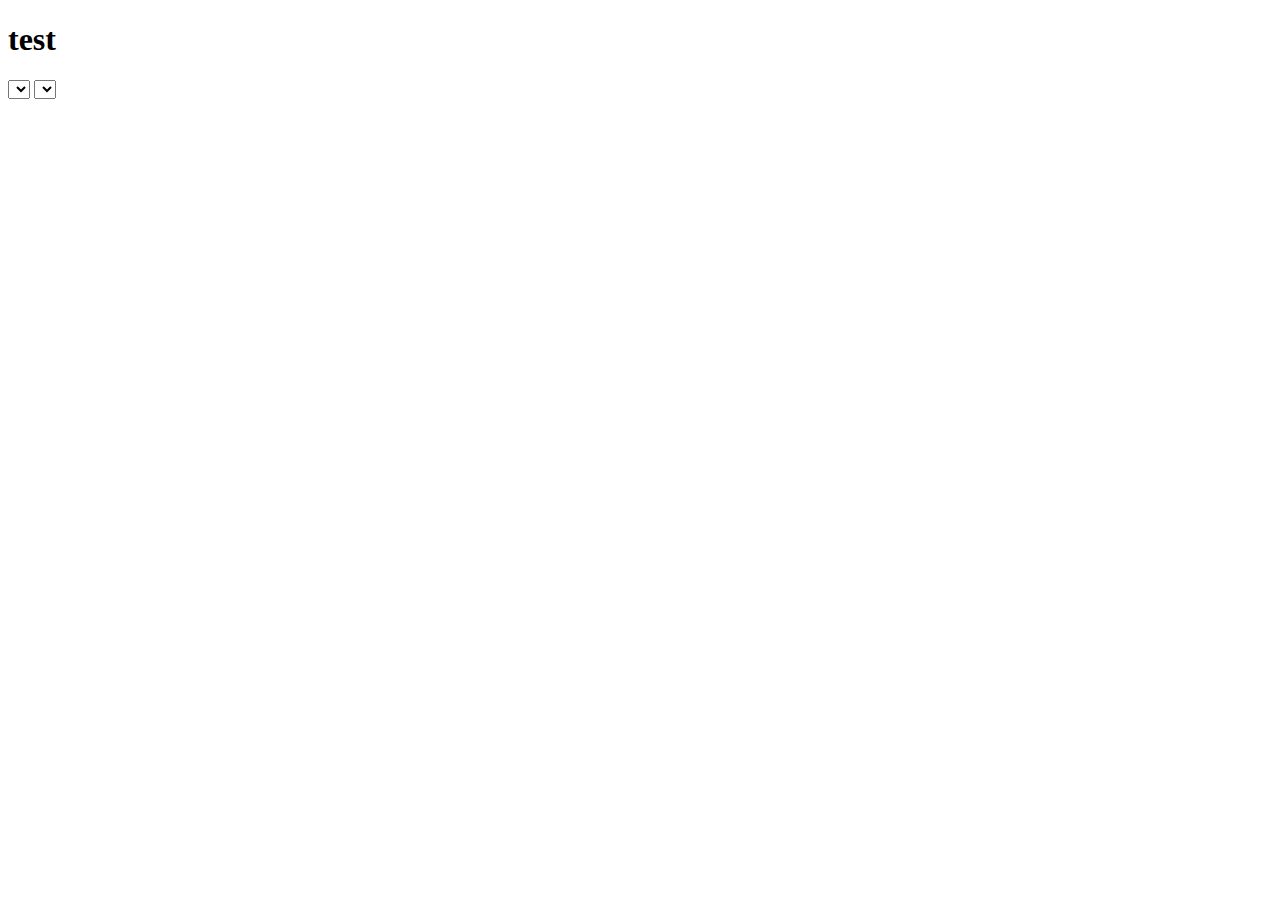
==== barchart.html @ 38304bbd "working histogram in progress" ====
<!DOCTYPE html>
<html lang="en">

<head>
    <meta charset="UTF-8">
    <meta name="viewport" content="width=device-width, initial-scale=1.0">
    <title>Pie Chart</title>
</head>

<body>
    <h1>test</h1>
    <script src="./script/script.js">
    </script>
    <select name="multioptions" id="multioptions"></select>
    <select name="authors" id="authors"></select>

    <!-- The page will render the pie chart later, the function just needs to be here to exist -->
    <script defer src="https://cdn.plot.ly/plotly-latest.min.js"></script>

    <script>
        async function renderBarChart(repoName) {
    
            // Get the currently selected repository name
            const currentRepoName = document.getElementById("multioptions").value;

            try {
                // Fetch plot data from the API
                const plotData = await getBarPlots(currentRepoName); // Uses the getPlots function

                // Create the pie chart
                createChart(plotData, "pieChart", "bar"); // Render the chart in the #pieChart element
            } catch (error) {
                console.error("Error rendering pie chart:", error);
            }
        }
        
        async function populateDropDown() {
            var repoNameData = await getRepoNames()


            var parent = document.body
            let select = document.getElementById("multioptions")


            for (let i = 0; i < repoNameData.length; i++) {
                const repoName = repoNameData[i].name;

                let option = document.createElement('option')
                option.text = repoName
                option.value = repoName
                option.setAttribute("id", "multioptions")

                select.appendChild(option)
            }
            // Render pie chart for the first repository by default
            if (repoNameData.length > 0) {
                    await renderBarChart();
                }
        }
         




         async function populateAuthorsDropDown() {
            var currentRepoName = document.getElementById("multioptions").value
            var authorData = await getAuthors(currentRepoName)
            console.log(authorData)

            var parent = document.body
            let select = document.getElementById("authors")

                for (let i = 0; i < authorData.length; i++) {
                    const author = authorData[i].author;

                    let option = document.createElement('option')
                    option.text = author
                    option.value = author
                    option.setAttribute("id", "multioptions")

                    select.appendChild(option)
                }
            }
    populateDropDown().then(()=>{
        populateAuthorsDropDown()
    });

    let repoOptions = document.getElementById("multioptions")
    let authorOptions = document.getElementById("authors")
    repoOptions.addEventListener('change', function(event){
        authorOptions.options.length = 0
        populateAuthorsDropDown()
        renderBarChart()
    })
    </script>

    <div id="pieChart"></div>

   
    
</body>

</html>
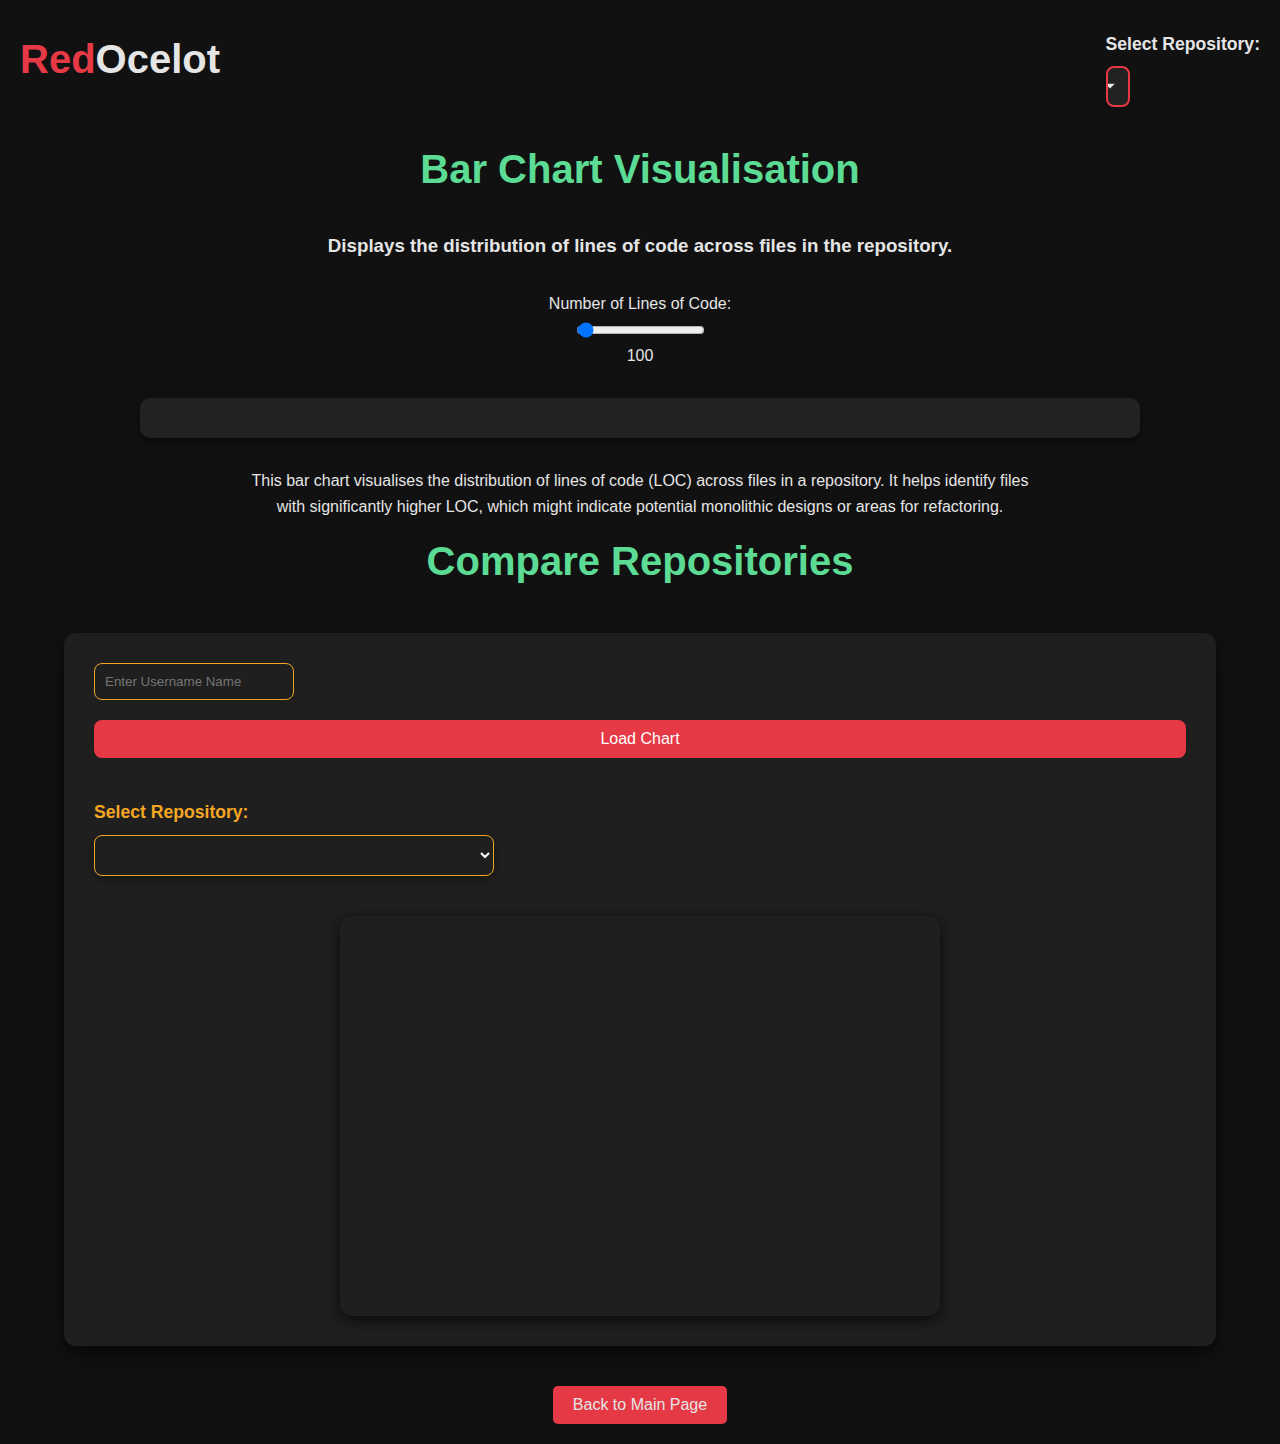
==== commit 5ce372f8: "Cleaned Frontend" ====
--- a/barchart.html
+++ b/barchart.html
@@ -4,100 +4,167 @@
 <head>
     <meta charset="UTF-8">
     <meta name="viewport" content="width=device-width, initial-scale=1.0">
-    <title>Pie Chart</title>
+    <link rel="stylesheet" href="style/stylesheet.css">
+    <script defer src="https://cdn.plot.ly/plotly-latest.min.js"></script>
+    <script defer src="./script/script.js"></script>
+    <title>Red Ocelot - Bar Chart</title>
 </head>
 
 <body>
-    <h1>test</h1>
-    <script src="./script/script.js">
-    </script>
-    <select name="multioptions" id="multioptions"></select>
-    <select name="authors" id="authors"></select>
+    <!-- Navbar -->
+    <nav class="navbar">
+        <h1><span class="red-text">Red</span><span class="white-text">Ocelot</span></h1>
+        <div class="navbar-brand">
+            <div id="dropdown-container">
+                <label for="multioptions"><span class="white-text">Select Repository:</span></label>
+                <select id="multioptions" name="multioptions"></select>
+            </div>
+        </div>
+    </nav>
 
-    <!-- The page will render the pie chart later, the function just needs to be here to exist -->
-    <script defer src="https://cdn.plot.ly/plotly-latest.min.js"></script>
+    <!-- Main Heading -->
+    <h1>Bar Chart Visualisation</h1>
+    <h3>Displays the distribution of lines of code across files in the repository.</h3>
 
+    <!-- Filters Section -->
+    <div id="filters">
+        <div id="slider-container">
+            <label for="code-lines"><span class="white-text">Number of Lines of Code:</span></label>
+            <input type="range" id="code-lines" name="code-lines" min="1" max="5000" value="100" step="1">
+            <span id="code-slider-value">100</span>
+        </div>
+    </div>
+
+    <!-- Chart Container -->
+    <div id="barChart"></div>
+
+    <!-- Additional Information -->
+    <p>
+        This bar chart visualises the distribution of lines of code (LOC) across files in a repository. 
+        It helps identify files with significantly higher LOC, which might indicate potential monolithic designs or areas for refactoring.
+    </p>
+
+    <h1 id="toggleCompare">Compare Repositories</h1>
+
+    <!-- Comparison Div -->
+    <div id="comparisonDiv">
+        <input type="text" id="compareRepoInput" placeholder="Enter Username Name" />
+        <button id="loadChartButton">Load Chart</button>
+    
+        <!-- Dropdown for selecting repositories -->
+        <div id="dropdown-container">
+            <label for="repoDropdown">Select Repository:</label>
+            <select id="repoDropdown"></select>
+        </div>
+    
+        <!-- Current Repository Chart in Compare Section -->
+        <div id="currentRepoChart" style="width: 600px; height: 400px; margin: auto;" class="comparison-chart"></div>
+    </div>
+    <!-- Back Button to go Back to the Index Page -->
+    <a href="index.html"><button class="back-button">Back to Main Page</button></a>
+
+    <!-- JavaScript -->
     <script>
-        async function renderBarChart(repoName) {
+        document.addEventListener("DOMContentLoaded", async () => {
+            const dropdown = document.getElementById("multioptions");
+            const repoDropdown = document.getElementById("repoDropdown");
+            const slider = document.getElementById("code-lines");
+            const sliderValue = document.getElementById("code-slider-value");
+            const loadChartButton = document.getElementById("loadChartButton");
     
-            // Get the currently selected repository name
-            const currentRepoName = document.getElementById("multioptions").value;
-
+            // Populate dropdown with repository names
+            async function populateDropdown() {
+                try {
+                    const repoNames = await getRepoNames();
+                    dropdown.innerHTML = ''; // Clear existing options
+    
+                    repoNames.forEach((repo) => {
+                        const option = document.createElement("option");
+                        option.textContent = repo.name;
+                        option.value = repo.name;
+                        dropdown.appendChild(option);
+                    });
+    
+                    // Render bar chart for the first repository by default
+                    if (repoNames.length > 0) {
+                        await renderBarChart(repoNames[0].name);
+                    }
+                } catch (error) {
+                    console.error("Error populating dropdown:", error);
+                }
+            }
+    
+            // Render bar chart based on selected repository and slider value
+            async function renderBarChart(repoName = dropdown.value, targetElementId = "barChart") {
+                const codeLines = slider.value;
+    
+                try {
+                    const plotData = await getBarPlots(repoName, codeLines);
+                    createChart(plotData, targetElementId, "bar");
+                } catch (error) {
+                    console.error(`Error rendering bar chart for repository ${repoName}:`, error);
+                }
+            }
+    
+            // Load repositories for comparison
+            async function loadRepositoriesForAuthor() {
+                const author = document.getElementById("compareRepoInput").value;
+                if (!author) {
+                    alert("Please enter an author name.");
+                    return;
+                }
+                const repos = await getAuthorRepositories(author);
+                try {
+                    
+                    repoDropdown.innerHTML = ''; 
+    
+                    repos.forEach((repo) => {
+                        const option = document.createElement("option");
+                        option.textContent = repo;
+                        option.value = repo;
+                        repoDropdown.appendChild(option);
+                    });
+    
+                    // Render bar chart for the first repository by default
+                    if (repos.length > 0) {
+                        await renderAuthorBarChart(repos[0], "currentRepoChart");
+                    }
+    
+                    // Event listener for dropdown changes
+                    repoDropdown.addEventListener("change", async () => {
+                        const selectedRepo = repoDropdown.value;
+                        if (selectedRepo) {
+                            await renderAuthorBarChart(selectedRepo, "currentRepoChart");
+                        }
+                    });
+                } catch (error) {
+                    console.error("Error loading repositories for author:", error);
+                }
+            }
+    
+            // Event listeners
+            dropdown.addEventListener("change", () => renderBarChart());
+            slider.addEventListener("input", () => {
+                sliderValue.textContent = slider.value;
+                renderAuthorBarChart();
+            });
+            loadChartButton.addEventListener("click", loadRepositoriesForAuthor);
+    
+            // Initialize
+            await populateDropdown();
+        });
+    
+        // Function to render the bar chart
+        async function renderAuthorBarChart(repoName, targetElementId = "comparisonDiv") {
             try {
-                // Fetch plot data from the API
-                const plotData = await getBarPlots(currentRepoName); // Uses the getPlots function
-
-                // Create the pie chart
-                createChart(plotData, "pieChart", "bar"); // Render the chart in the #pieChart element
+                const userName = document.getElementById("compareRepoInput").value;
+                const plotData = await getauthorbarchart(repoName,userName); 
+                createChart(plotData, targetElementId, "bar");
             } catch (error) {
-                console.error("Error rendering pie chart:", error);
+                console.error(`Error rendering bar chart for repository ${repoName}:`, error);
             }
         }
-        
-        async function populateDropDown() {
-            var repoNameData = await getRepoNames()
-
-
-            var parent = document.body
-            let select = document.getElementById("multioptions")
-
-
-            for (let i = 0; i < repoNameData.length; i++) {
-                const repoName = repoNameData[i].name;
-
-                let option = document.createElement('option')
-                option.text = repoName
-                option.value = repoName
-                option.setAttribute("id", "multioptions")
-
-                select.appendChild(option)
-            }
-            // Render pie chart for the first repository by default
-            if (repoNameData.length > 0) {
-                    await renderBarChart();
-                }
-        }
-         
-
-
-
-
-         async function populateAuthorsDropDown() {
-            var currentRepoName = document.getElementById("multioptions").value
-            var authorData = await getAuthors(currentRepoName)
-            console.log(authorData)
-
-            var parent = document.body
-            let select = document.getElementById("authors")
-
-                for (let i = 0; i < authorData.length; i++) {
-                    const author = authorData[i].author;
-
-                    let option = document.createElement('option')
-                    option.text = author
-                    option.value = author
-                    option.setAttribute("id", "multioptions")
-
-                    select.appendChild(option)
-                }
-            }
-    populateDropDown().then(()=>{
-        populateAuthorsDropDown()
-    });
-
-    let repoOptions = document.getElementById("multioptions")
-    let authorOptions = document.getElementById("authors")
-    repoOptions.addEventListener('change', function(event){
-        authorOptions.options.length = 0
-        populateAuthorsDropDown()
-        renderBarChart()
-    })
     </script>
-
-    <div id="pieChart"></div>
-
-   
-    
 </body>
 
-</html>+</html>
--- a/style/stylesheet.css
+++ b/style/stylesheet.css
@@ -0,0 +1,648 @@
+/* General Reset */
+* {
+    margin: 0;
+    padding: 0;
+    box-sizing: border-box;
+    font-family: Poppins, sans-serif;
+    color: #e5e5e5;
+}
+
+/* Body Styling */
+body {
+    background-color: #111111;
+    line-height: 1.6;    
+    display: flex; 
+    flex-direction: column; 
+    min-height: 100vh;
+}
+
+body > * {
+    flex: 1; 
+}
+
+/* Center the h3 and p tags */
+h3, p {
+    text-align: center;
+    margin: 10px auto;
+    max-width: 800px; 
+}
+
+a {
+    text-decoration: none;
+}
+
+/* Center the h3 and p tags within chart sections */
+#pieChartSection h3, #pieChartSection p,
+#histogramChartSection h3, #histogramChartSection p,
+#barChartSection h3, #barChartSection p,
+#bubbleChartSection h3, #bubbleChartSection p {
+    text-align: center;
+    margin: 10px auto;
+    max-width: 800px; 
+}
+
+/* Container */
+.container-fluid {
+    max-width: 1200px;
+    margin: 0 auto;
+    padding: 20px;
+}
+
+/* Navbar Styling */
+.navbar {
+    padding: 10px 20px;
+    display: flex;
+    justify-content: space-between;
+    align-items: center;
+}
+
+.navbar-brand a {
+    color: #f00909;
+    text-decoration: none;
+    font-size: 1.5em;
+    font-weight: bold;
+}
+
+.navbar-menu {
+    display: flex;
+    gap: 20px;
+    list-style: none;
+}
+
+.navbar-menu a {
+    color: #f00909;
+    text-decoration: none;
+    font-weight: bold;
+    font-size: 1em;
+    transition: color 0.3s ease;
+}
+
+.navbar-menu a:hover {
+    color: #fff;
+}
+
+/* Dropdown Container */
+#dropdown-container {
+    display: flex;
+    align-items: center;
+    justify-content: center;
+    margin-right: 20px; 
+    font-size: 1em; 
+}
+
+/* Dropdown Styling */
+#multioptions {
+    padding: 10px;
+    font-size: 1em;
+    border: 2px solid #E63946; 
+    border-radius: 8px; 
+    background-color: #222222; 
+    color: #e5e5e5;
+    cursor: pointer; 
+    transition: all 0.3s ease; 
+    box-shadow: 0px 4px 6px rgba(0, 0, 0, 0.1); 
+}
+
+/* Hover Effect */
+#multioptions:hover {
+    background-color: #333333; 
+    border-color: #5CDB95; 
+}
+
+/* Focused Dropdown */
+#multioptions:focus {
+    outline: none; 
+    border-color: #F5A623; 
+    box-shadow: 0px 0px 8px rgba(245, 166, 35, 0.6); 
+}
+
+/* Label Styling */
+#dropdown-container label {
+    font-weight: bold; 
+    color: #e5e5e5; 
+}
+
+/* Dropdown Arrow Customization */
+#multioptions {
+    appearance: none; 
+    -webkit-appearance: none;
+    -moz-appearance: none;
+    background-image: url("data:image/svg+xml;charset=UTF-8,%3Csvg xmlns='http://www.w3.org/2000/svg' viewBox='0 0 20 20'%3E%3Cpath fill='%23e5e5e5' d='M10 12l-6-6h12z'/%3E%3C/svg%3E");
+    background-repeat: no-repeat;
+    background-position: right 10px center;
+    background-size: 1em;
+    padding-right: 30px; 
+}
+
+h1 {
+    font-size: 2.5em;
+    color: #5CDB95;
+    margin-bottom: 20px;
+    text-align: center;
+}
+
+/* Main Content Styling */
+.main-content {
+    text-align: center; 
+    margin-top: 50px; 
+}
+
+.main-content h1 {
+    color: #5CDB95; 
+    font-size: 4.5em;
+    margin-bottom: 10px;
+}
+
+.main-content h3 {
+    color: #F5A623; 
+    font-size: 2.5em;
+    margin-bottom: 20px;
+}
+
+.main-content p {
+    font-size: 1.1em;
+    line-height: 1.8;
+    max-width: 800px;
+    margin: 0 auto;
+    color: #e5e5e5;
+}
+
+/* Button Styling */
+#button-container {
+    text-align: center;
+    margin-top: 30px;
+}
+
+#button-container button {
+    background-color: #5CDB95;
+    color: #111111;
+    font-size: 1em;
+    padding: 10px 20px;
+    margin: 10px;
+    border: none;
+    border-radius: 5px;
+    cursor: pointer;
+    transition: background-color 0.3s ease, transform 0.2s ease;
+}
+
+#button-container button:hover {
+    background-color: #444444;
+    color: #e5e5e5;
+    transform: scale(1.05);
+}
+
+/* Accent Colors for Highlights */
+.red-text {
+    color: #E63946;
+}
+
+.white-text {
+    color: #e5e5e5;
+}
+
+#pieChart {
+    background-color: #111111; 
+    color: #e5e5e5; 
+    padding: 20px; 
+    border-radius: 10px; 
+    display: block; 
+    width: 90%; 
+    max-width: 1000px; 
+    height: 500px;
+    margin: auto; 
+    z-index: 10; 
+}
+
+/* New class to hide elements */
+.hidden {
+    display: none;
+}
+
+/* Ensure Pie Chart Section visibility */
+#pieChartSection h1 {
+    text-align: center;
+    color: #F5A623;
+    margin-bottom: 20px;
+}
+
+/* Back Button Styling */
+.back-button {
+    background-color: #E63946; 
+    color: #e5e5e5;
+    font-size: 1em;
+    padding: 10px 20px;
+    margin: 20px auto;
+    border: none;
+    border-radius: 5px;
+    cursor: pointer;
+    display: block;
+    margin: 30px auto;
+    text-align: center;
+    transition: background-color 0.3s ease, transform 0.2s ease;
+}
+
+.back-button:hover {
+    background-color: #F5A623; 
+    transform: scale(1.05);
+}
+
+.back-button:focus {
+    outline: none; 
+    box-shadow: 0px 0px 8px rgba(245, 166, 35, 0.6); 
+}
+
+/* Dropdown Styling */
+#multioptions {
+    padding: 10px;
+    font-size: 1em;
+    border: 2px solid #E63946;
+    border-radius: 8px;
+    background-color: #222222;
+    color: #e5e5e5;
+    cursor: pointer;
+    transition: all 0.3s ease;
+    box-shadow: 0px 4px 6px rgba(0, 0, 0, 0.1);
+}
+
+/* Date Picker Styling */
+input[type="date"] {
+    padding: 10px;
+    font-size: 1em;
+    border: 2px solid #E63946;
+    border-radius: 8px;
+    background-color: #222222;
+    color: #e5e5e5;
+    margin: 0 5px;
+    cursor: pointer;
+    transition: all 0.3s ease;
+}
+
+/* Histogram Chart Container */
+#histogramChart {
+    background-color: #111111;
+    color: #e5e5e5;
+    padding: 20px;
+    border-radius: 10px;
+    margin: 20px auto;
+    width: 80%;
+    max-width: 800px;
+}
+
+/* Back Button Styling */
+.back-button {
+    background-color: #E63946;
+    color: #e5e5e5;
+    font-size: 1em;
+    padding: 10px 20px;
+    border: none;
+    border-radius: 5px;
+    cursor: pointer;
+    display: block;
+    margin: 20px auto;
+    text-align: center;
+    transition: background-color 0.3s ease, transform 0.2s ease;
+}
+
+.back-button:hover {
+    background-color: #F5A623;
+    transform: scale(1.05);
+}
+
+/* Pie Chart Styling */
+#mainPieChart {
+    background-color: #222222;
+    padding: 20px;
+    border-radius: 10px;
+    box-shadow: 0 4px 10px rgba(0, 0, 0, 0.5);
+    margin: 20px auto;
+    width: 90%;
+    max-width: 1000px;
+    height: 500px; 
+    display: flex;
+    justify-content: center;
+    align-items: center;
+}
+
+/* Chart Container Styling */
+#mainHistogram {
+    background-color: #222222;
+    padding: 20px;
+    border-radius: 10px;
+    box-shadow: 0 4px 10px rgba(0, 0, 0, 0.5);
+    margin: 20px auto;
+    width: 90%;
+    max-width: 1000px;
+    height: 500px; 
+    display: flex;
+    justify-content: center;
+    align-items: center;
+}
+
+#barChart {
+    background-color: #222222;
+    padding: 20px;
+    border-radius: 10px;
+    box-shadow: 0 4px 10px rgba(0, 0, 0, 0.5);
+    margin: 20px auto; 
+    width: 100%;
+    max-width: 1000px; 
+    height: 500px; 
+    display: flex;
+    justify-content: center;
+    align-items: center;
+}
+
+#bubbleChart {
+    background-color: #222222;
+    padding: 20px;
+    border-radius: 10px;
+    box-shadow: 0 4px 10px rgba(0, 0, 0, 0.5);
+    margin: 20px auto; 
+    width: 90%;
+    max-width: 1000px; 
+    height: 500px; 
+    display: flex;
+    justify-content: center;
+    align-items: center;
+}
+
+/* Filters Section */
+#filters {
+    display: flex;
+    justify-content: center;
+    align-items: center;
+    gap: 10px; 
+    margin: 10px auto;
+    width: 800px;
+}
+
+/* Date Container */
+#date-container {
+    display: flex;
+    gap: 10px; 
+}
+
+#date-container div {
+    display: flex;
+    flex-direction: column;
+    align-items: center; 
+}
+
+/* Slider Container */
+#slider-container {
+    display: flex;
+    flex-direction: column;
+    align-items: center;
+    justify-content: center;
+    gap: 5px; 
+    width: 300px; 
+    margin: 0 auto;
+}
+
+/* Date Input Styling */
+#date-container input[type="date"] {
+    padding: 10px;
+    font-size: 1em;
+    border: 2px solid #E63946;
+    border-radius: 8px;
+    background-color: #222222;
+    color: #e5e5e5;
+    text-align: center;
+    cursor: pointer;
+    transition: all 0.3s ease;
+    width: 180px; 
+}
+
+/* Footer Styling */
+footer {
+    text-align: center;
+    padding: 10px 0;
+    color: #e5e5e5;
+    font-size: 0.9em;
+    margin-top: 20px;
+    border-top: 3px solid #E63946;
+}
+
+
+/*-------------------- GitHub Styling bit..--------------------*/
+/* Filter Section */
+#input-container {
+    display: flex;
+    justify-content: center;
+    gap: 15px;
+    margin-bottom: 20px;
+}
+
+/* Filters Section */
+#filters {
+    display: flex;
+    flex-direction: column;
+    align-items: center;
+    gap: 15px;
+    margin-top: 20px;
+    width: 100%;
+}
+
+/* Date Field Styling */
+.date-field {
+    display: flex;
+    flex-direction: column;
+    align-items: center;
+    gap: 5px;
+}
+
+/* Styling for Input and Button in Comparison Div */
+#compareRepoInput {
+    padding: 10px;
+    border: 1px solid #F5A623;
+    border-radius: 8px;
+    background-color: #1f1f1f;
+    color: #ffffff;
+    width: 200px;
+    max-width: 100%;
+    transition: border-color 0.3s ease;
+}
+
+#compareRepoInput:focus {
+    border-color: #e63946;
+    outline: none;
+}
+
+/* Button Styling */
+#loadChartButton {
+    background-color: #e63946;
+    color: #ffffff;
+    padding: 10px 15px;
+    border: none;
+    border-radius: 8px;
+    font-size: 1em;
+    cursor: pointer;
+    transition: all 0.3s ease;
+}
+
+#loadChartButton:hover {
+    background-color: #F5A623;
+    color: #1f1f1f;
+    transform: scale(1.1);
+}
+
+/* Comparison Div Container */
+#comparisonDiv {
+    display: flex;
+    flex-direction: column;
+    gap: 20px;
+    padding: 30px;
+    background-color: #1f1f1f;
+    border-radius: 12px;
+    box-shadow: 0 8px 20px rgba(0, 0, 0, 0.6);
+    margin: 20px auto;
+    max-width: 1200px;
+    width: 90%;
+}
+
+/* Comparison Chart Styling */
+.comparison-chart {
+    width: 100%;
+    max-width: 600px;
+    height: 400px;
+    background-color: #1f1f1f;
+    border-radius: 12px;
+    padding: 15px;
+    box-shadow: 0 4px 15px rgba(0, 0, 0, 0.7);
+    display: flex;
+    justify-content: center;
+    align-items: center;
+    margin: auto;
+}
+
+/* Dropdown Container Styling */
+#dropdown-container {
+    display: flex;
+    flex-direction: column;
+    align-items: flex-start;
+    gap: 8px; 
+    margin: 20px 0;
+    width: 100%; 
+}
+
+/* Label Styling */
+#dropdown-container label {
+    color: #F5A623;
+    font-size: 1.1em;
+    font-weight: bold;
+}
+
+/* Dropdown Styling */
+#repoDropdown {
+    padding: 10px;
+    border: 1px solid #F5A623;
+    border-radius: 8px;
+    background-color: #1f1f1f;
+    color: #ffffff;
+    font-size: 1em;
+    width: 100%; 
+    max-width: 400px; 
+    box-shadow: 0 4px 10px rgba(0, 0, 0, 0.3);
+    transition: border-color 0.3s ease, box-shadow 0.3s ease;
+}
+
+/* Dropdown Hover and Focus Styles */
+#repoDropdown:hover, #repoDropdown:focus {
+    border-color: #e63946;
+    box-shadow: 0 4px 12px rgba(230, 57, 70, 0.5);
+    outline: none;
+}
+
+
+
+
+
+/* Mobile Styles */
+@media (max-width: 768px) {
+    /* Navbar adjustments */
+    .navbar {
+        flex-direction: column;
+        align-items: center;
+        padding: 10px;
+    }
+
+    #dropdown-container {
+        margin-right: 0;
+        margin-bottom: 10px;
+        width: 90%;
+        text-align: center;
+    }
+
+    h1 {
+        font-size: 1.5em; 
+        text-align: center;
+        margin: 10px 0;
+        line-height: 1.4; 
+    }
+
+    h3 {
+        font-size: 1.2em; 
+        margin-bottom: 10px;
+    }
+
+    p {
+        font-size: 0.9em;
+        line-height: 1.5;
+        padding: 0 10px; 
+    }
+
+    /* Adjust chart container dimensions */
+    #pieChart, #histogramChart, #barChart, #bubbleChart {
+        width: 95%;
+        max-width: 100%;
+        height: 250px; 
+        margin: 10px auto;
+    }
+
+    /* Filters section adjustments */
+    #filters {
+        flex-direction: column;
+        gap: 15px;
+        width: 95%;
+        margin: 0 auto;
+    }
+
+    #date-container {
+        flex-direction: column;
+        gap: 10px;
+        width: 100%;
+    }
+
+    #date-container input[type="date"] {
+        width: 100%;
+    }
+
+    /* Slider container adjustments */
+    #slider-container {
+        width: 100%;
+        margin: 0 auto;
+    }
+
+    /* Button container adjustments */
+    #button-container {
+        flex-direction: column;
+        gap: 10px;
+        width: 100%;
+    }
+
+    #button-container button {
+        width: 95%;
+        margin: 5px auto;
+        padding: 10px;
+        font-size: 0.9em; 
+    }
+
+    /* Back button adjustments */
+    .back-button {
+        width: 95%;
+        margin: 10px auto;
+        font-size: 0.9em;
+        padding: 10px;
+    }
+}
+
